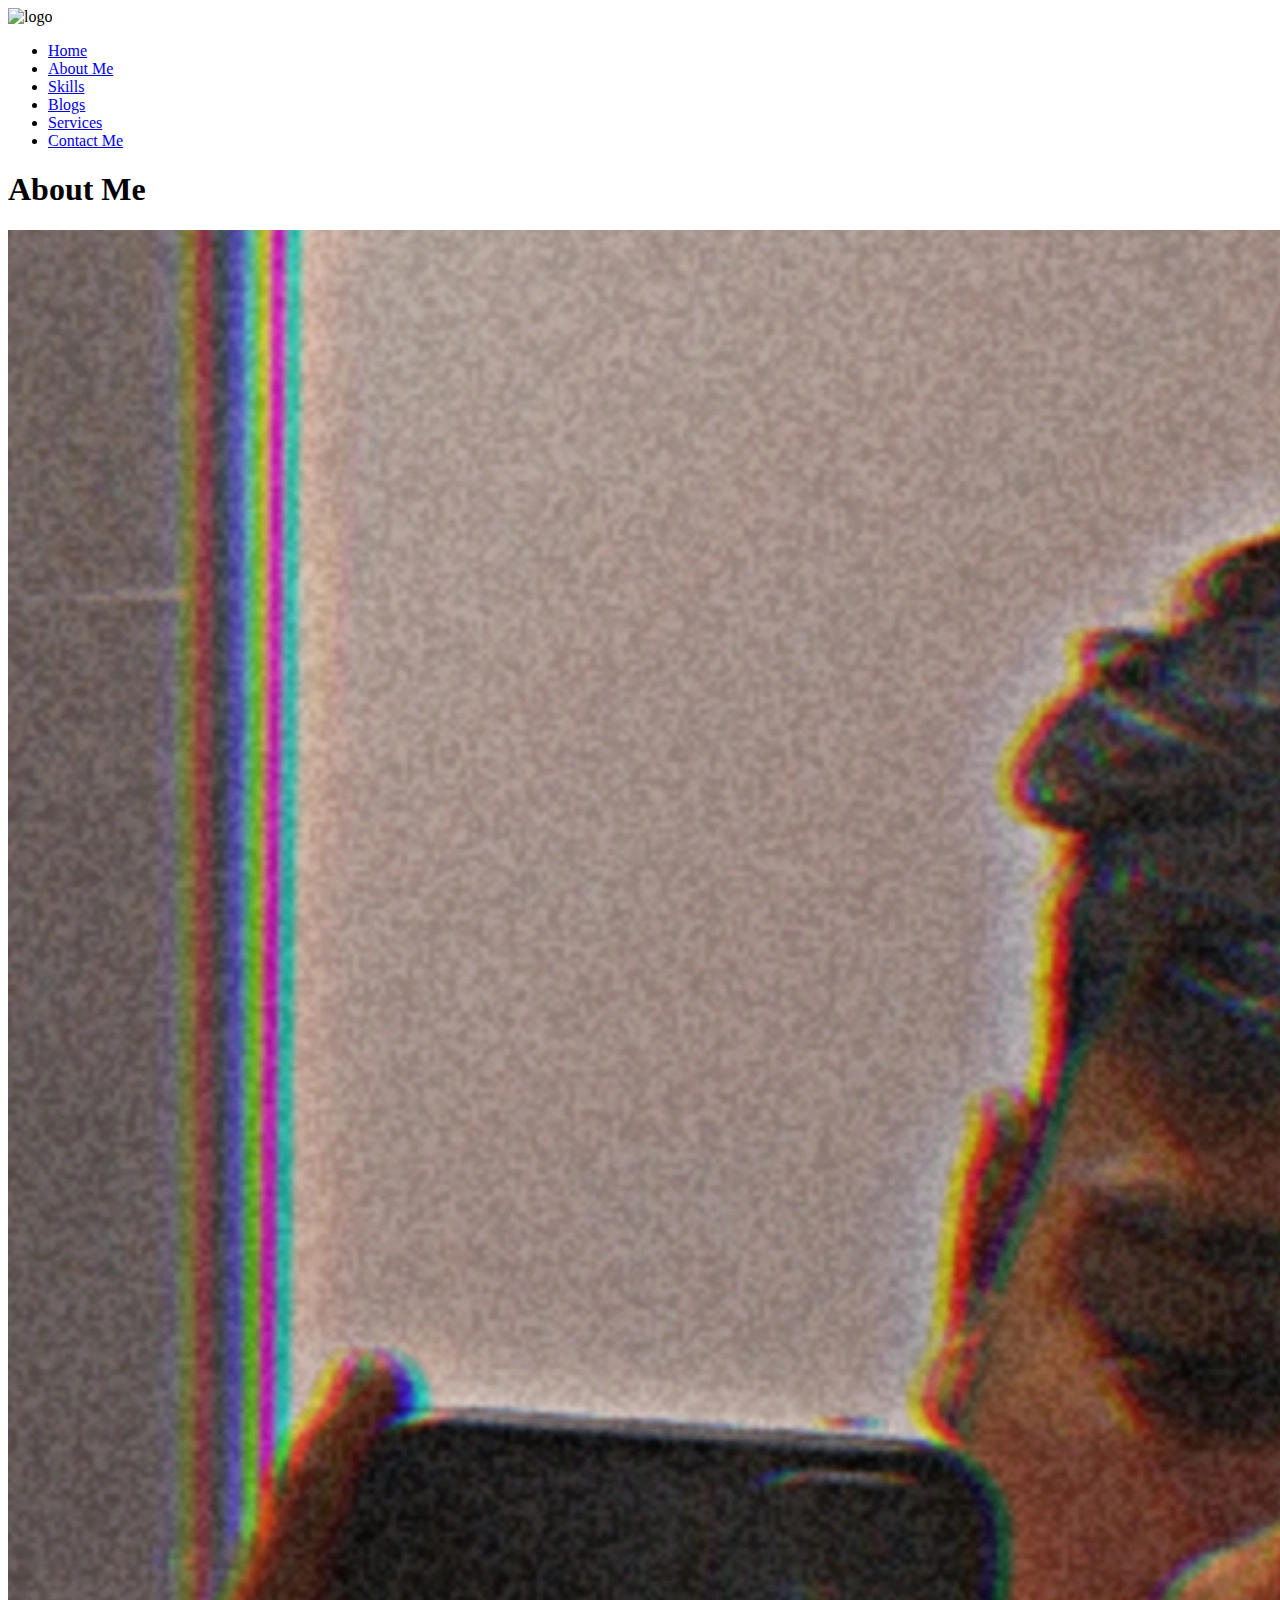
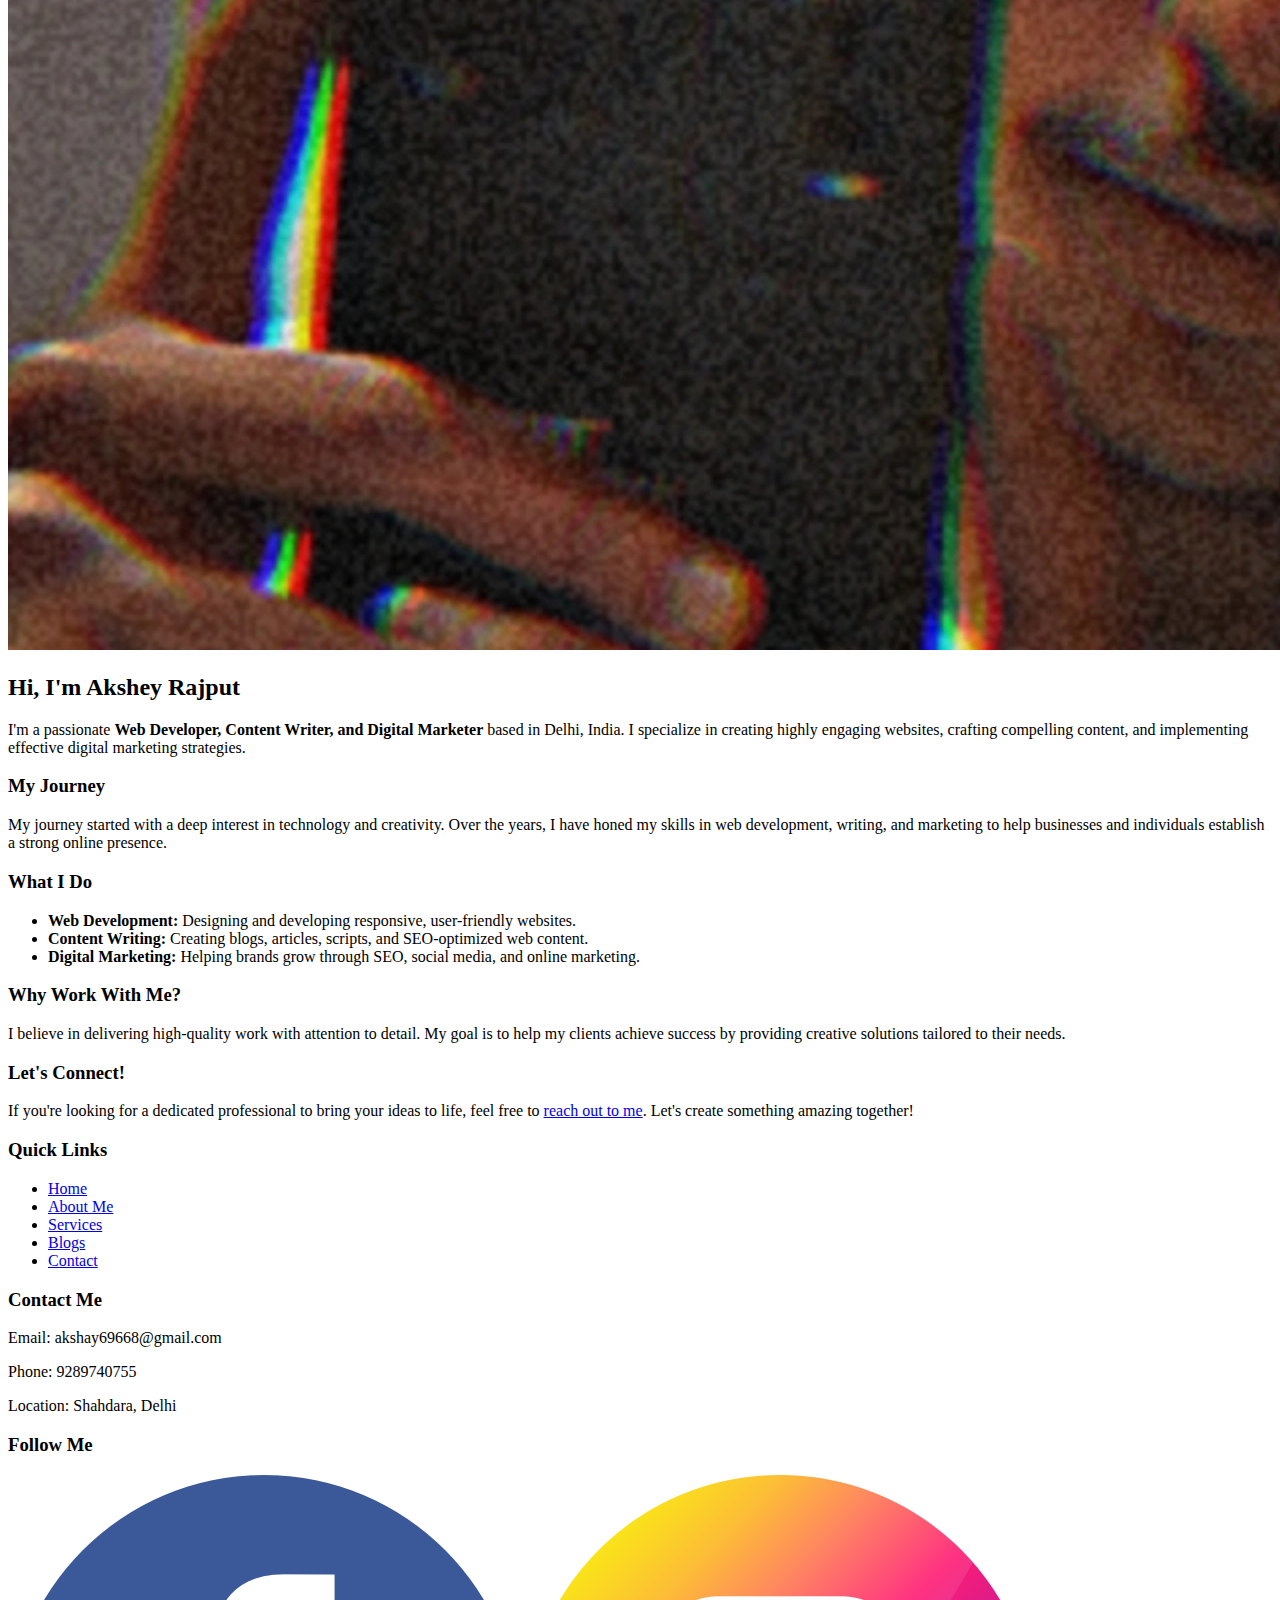
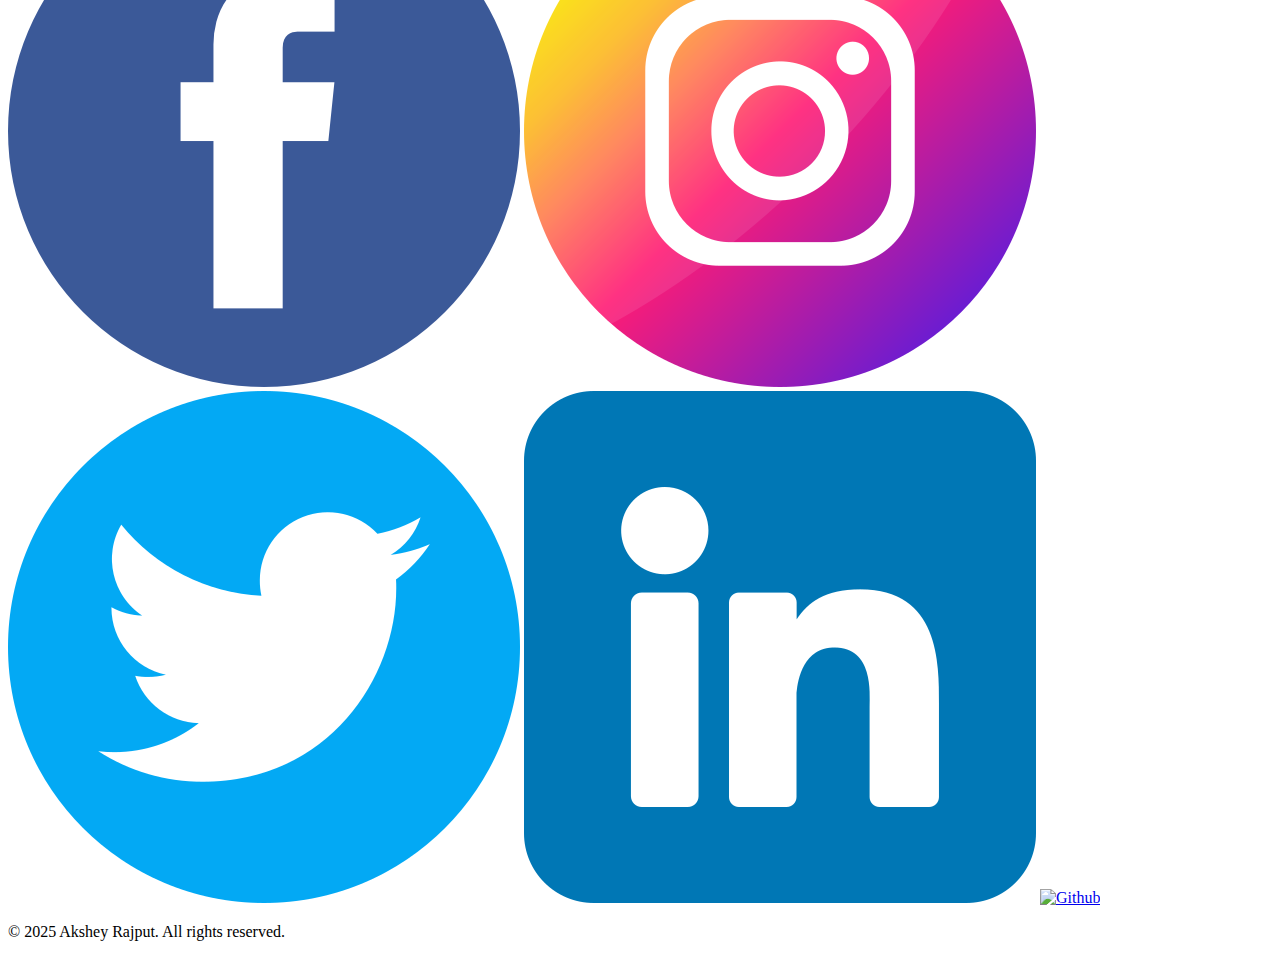
==== portfolio website/about.html @ 3997de6f "Add files via upload" ====
<!DOCTYPE html>
<html lang="en">
<head>
    <meta charset="UTF-8">
    <meta name="viewport" content="width=device-width, initial-scale=1.0">
    <title>About Me</title>
    <link rel="stylesheet" href="css/style.css">
</head>
<body>
    <div class="header">
        <div class="logo">
            <img src="images/logo.png" alt="logo">
        </div>
        <div class="navigation">
            <ul>
                <li><a href="index.html">Home</a></li>
                <li><a href="about.html">About Me</a></li>
                <li><a href="skills.html">Skills</a></li>
                <li><a href="blog.html">Blogs</a></li>
                <li><a href="services.html">Services</a></li>
                <li><a href="contact.html">Contact Me</a></li>
            </ul>
        </div>
    </div>

    <section class="about-me">
        <div class="container">
            <h1>About Me</h1>
            <div class="about-content">
                <img src="images/myprofile.jpg" alt="Your Image" class="profile-img">
                <div class="about-text">
                    <h2>Hi, I'm Akshey Rajput</h2>
                    <p>I'm a passionate <strong>Web Developer, Content Writer, and Digital Marketer</strong> based in Delhi, India. I specialize in creating highly engaging websites, crafting compelling content, and implementing effective digital marketing strategies.</p>

                    <h3>My Journey</h3>
                    <p>My journey started with a deep interest in technology and creativity. Over the years, I have honed my skills in web development, writing, and marketing to help businesses and individuals establish a strong online presence.</p>

                    <h3>What I Do</h3>
                    <ul>
                        <li><strong>Web Development:</strong> Designing and developing responsive, user-friendly websites.</li>
                        <li><strong>Content Writing:</strong> Creating blogs, articles, scripts, and SEO-optimized web content.</li>
                        <li><strong>Digital Marketing:</strong> Helping brands grow through SEO, social media, and online marketing.</li>
                    </ul>

                    <h3>Why Work With Me?</h3>
                    <p>I believe in delivering high-quality work with attention to detail. My goal is to help my clients achieve success by providing creative solutions tailored to their needs.</p>

                    <h3>Let's Connect!</h3>
                    <p>If you're looking for a dedicated professional to bring your ideas to life, feel free to <a href="contact.html">reach out to me</a>. Let's create something amazing together!</p>
                </div>
            </div>
        </div>
    </section>

    <footer>
        <div class="footer-container">
            <div class="footer-nav">
                <h3>Quick Links</h3>
                <ul>
                    <li><a href="index.html">Home</a></li>
                    <li><a href="about.html">About Me</a></li>
                    <li><a href="services.html">Services</a></li>
                    <li><a href="blog.html">Blogs</a></li>
                    <li><a href="contact.html">Contact</a></li>
                </ul>
            </div>

            <div class="footer-contact">
                <h3>Contact Me</h3>
                <p>Email: akshay69668@gmail.com</p>
                <p>Phone: 9289740755</p>
                <p>Location: Shahdara, Delhi</p>
            </div>

            <div class="footer-social">
                <h3>Follow Me</h3>
                <a href="https://www.facebook.com/profile.php?id=100085066912381"><img src="images/facebook.png" alt="Facebook"></a>
                <a href="https://www.instagram.com/__.akshey/"><img src="images/instagram.png" alt="Instagram"></a>
                <a href="#"><img src="images/twitter.png" alt="Twitter"></a>
                <a href="#"><img src="images/linkedin.png" alt="LinkedIn"></a>
                <a href="#"><img src="images/Github.png" alt="Github"></a>
            </div>
        </div>
        <div class="footer-bottom">
            <p>&copy; 2025 Akshey Rajput. All rights reserved.</p>
        </div>
    </footer>
</body>
</html>
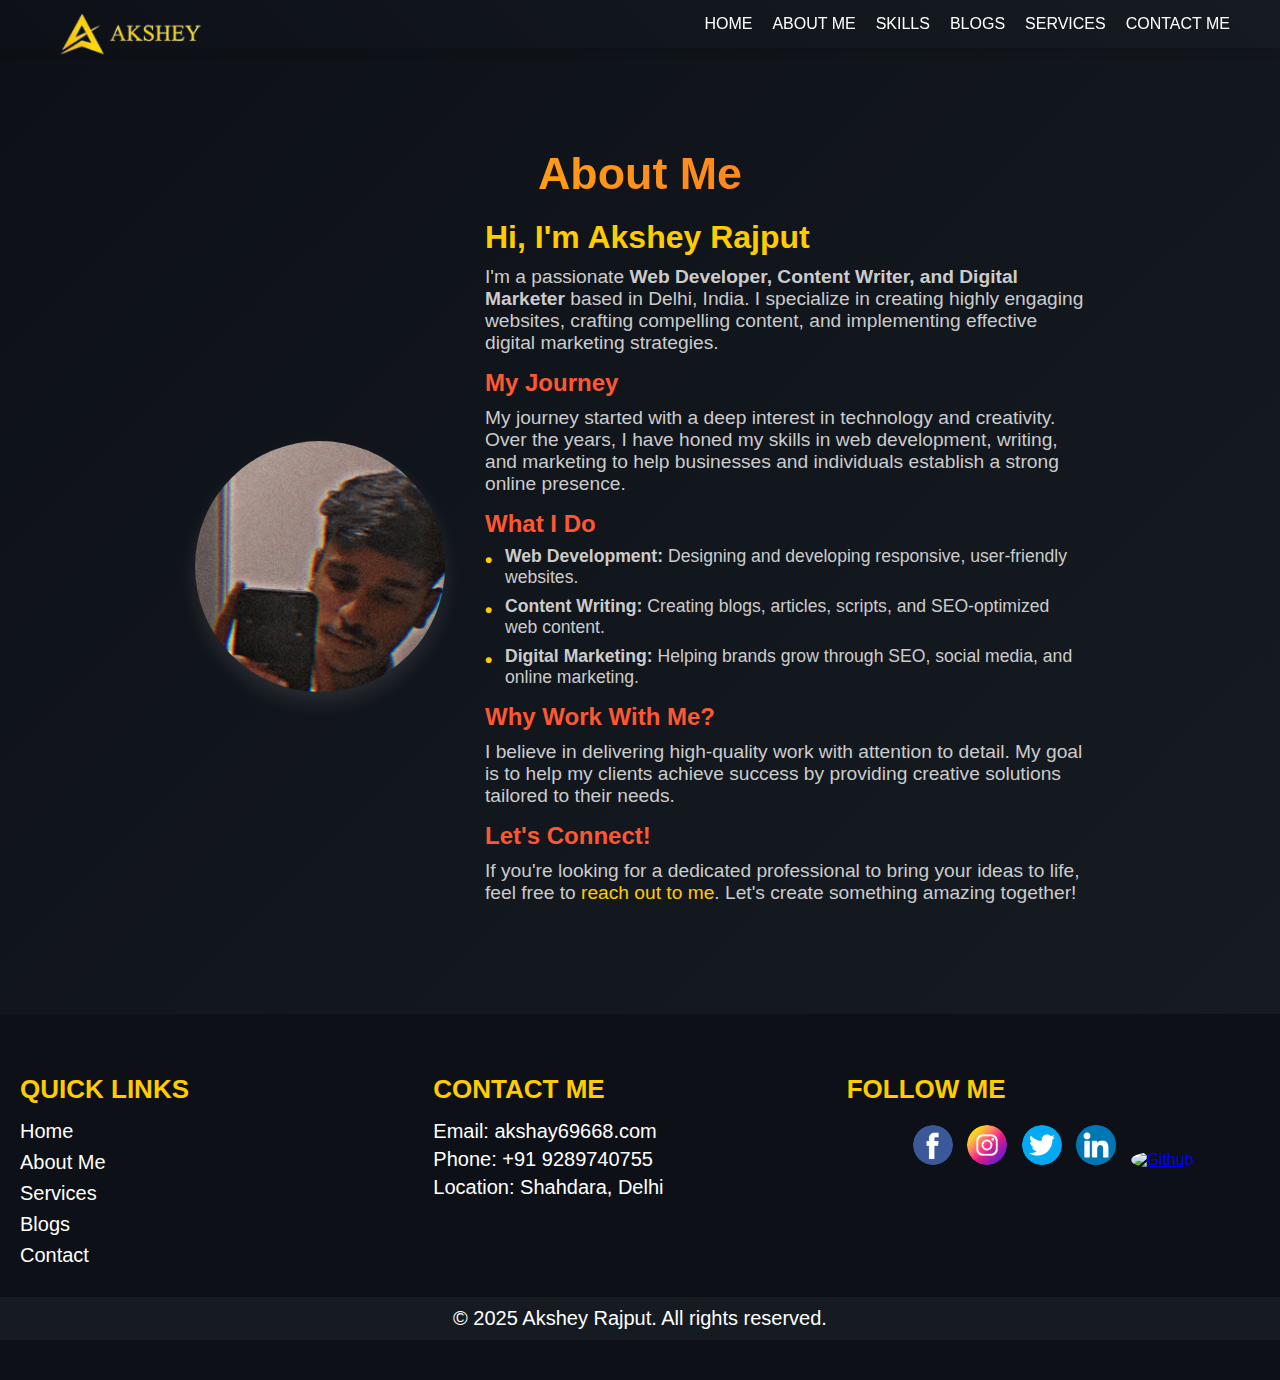
==== commit 315ccd1d: "Add files via upload" ====
--- a/portfolio website/about.html
+++ b/portfolio website/about.html
@@ -8,21 +8,18 @@
 </head>
 <body>
     <div class="header">
-        <div class="logo">
-            <img src="images/logo.png" alt="logo">
-        </div>
-        <div class="navigation">
-            <ul>
-                <li><a href="index.html">Home</a></li>
-                <li><a href="about.html">About Me</a></li>
-                <li><a href="skills.html">Skills</a></li>
-                <li><a href="blog.html">Blogs</a></li>
-                <li><a href="services.html">Services</a></li>
-                <li><a href="contact.html">Contact Me</a></li>
-            </ul>
-        </div>
+        <div class="logo"><img src="images/logo.png" alt="logo"></div>
+       <div class="navigation">
+        <ul>
+            <li><a href="index.html">home</a></li>
+            <li><a href="about.html">About Me</a></li>
+            <li><a href="skills.html">Skills</a></li>
+            <li><a href="blog.html">Blogs</a></li>
+            <li><a href="services.html">Services</a></li>
+            <li><a href="contact.html">contact Me</a></li>
+        </ul>
+       </div> 
     </div>
-
     <section class="about-me">
         <div class="container">
             <h1>About Me</h1>
@@ -67,8 +64,8 @@
 
             <div class="footer-contact">
                 <h3>Contact Me</h3>
-                <p>Email: akshay69668@gmail.com</p>
-                <p>Phone: 9289740755</p>
+                <p>Email: akshay69668.com</p>
+                <p>Phone: +91 9289740755</p>
                 <p>Location: Shahdara, Delhi</p>
             </div>
 
@@ -78,7 +75,7 @@
                 <a href="https://www.instagram.com/__.akshey/"><img src="images/instagram.png" alt="Instagram"></a>
                 <a href="#"><img src="images/twitter.png" alt="Twitter"></a>
                 <a href="#"><img src="images/linkedin.png" alt="LinkedIn"></a>
-                <a href="#"><img src="images/Github.png" alt="Github"></a>
+                <a href="https://github.com/AxeyyyyRajput01"><img src="images/Github.png" alt="Github"></a>
             </div>
         </div>
         <div class="footer-bottom">
--- a/portfolio website/css/style.css
+++ b/portfolio website/css/style.css
@@ -0,0 +1,1011 @@
+/* Global Reset */
+* {
+    margin: 0;
+    padding: 0;
+    box-sizing: border-box;
+    font-family: 'Poppins', sans-serif;
+}
+
+/* Header Styling */
+.header {
+    display: flex;
+    align-items: center;
+    justify-content: flex-end;
+    padding: 15px 50px;
+    background: linear-gradient(45deg, #0d1117, #161b22);
+    box-shadow: 0 4px 10px rgba(0, 0, 0, 0.1);
+    position: sticky;
+    top: 0;
+    width: 100%;
+    z-index: 1000;
+}
+
+/* Logo Styling */
+
+/* Logo Styling */
+.logo {
+    position: absolute;
+    top: 12px;  /* Adjust as needed */
+    left: 55px; /* Adjust as needed */
+}
+
+.logo img {
+    width: 150px;  /* Adjust as needed */
+    height: auto;  /* Maintains aspect ratio */
+}
+
+
+/* Navigation Styling */
+.navigation ul {
+    list-style: none;
+    display: flex;
+    gap: 20px;
+}
+
+.navigation ul li {
+    position: relative;
+}
+
+.navigation ul li a {
+    text-decoration: none;
+    color: #ffffff;
+    font-size: 16px;
+    font-weight: 500;
+    text-transform: uppercase;
+    transition: color 0.3s ease-in-out;
+}
+
+/* Hover Effect */
+.navigation ul li a:hover {
+    color: #ffcc00;
+}
+
+/* Underline Animation */
+.navigation ul li a::after {
+    content: '';
+    position: absolute;
+    left: 0;
+    bottom: -5px;
+    width: 0%;
+    height: 2px;
+    background: #ffcc00;
+    transition: width 0.3s ease-in-out;
+}
+
+.navigation ul li a:hover::after {
+    width: 100%;
+}
+
+/* Responsive Design */
+@media (max-width: 768px) {
+    .header {
+        flex-direction: column;
+        padding: 10px 20px;
+    }
+
+    .navigation ul {
+        flex-direction: column;
+        gap: 10px;
+        text-align: center;
+    }
+}
+
+/* Index home page*/
+.intro {
+    display: flex;
+    justify-content: space-between;
+    align-items: center;
+    padding: 100px 5%;
+    background: linear-gradient(135deg, #0d1117, #161b22);
+    color: #fff;
+    text-align: left;
+    overflow: hidden;
+}
+
+.intro-content {
+    max-width: 600px;
+    animation: fadeInLeft 1.5s ease-in-out;
+}
+
+.intro-content h1 {
+    font-size: 3rem;
+    font-weight: bold;
+    background: linear-gradient(49deg, #00ffcc, #ff5733);
+    background-clip: text;
+    -webkit-text-fill-color: transparent;
+}
+
+.intro-content p {
+    font-size: 1.3rem;
+    margin: 10px 0 20px;
+    color: #ff8f8f;
+}
+
+.btn {
+    display: inline-block;
+    padding: 12px 25px;
+    font-size: 18px;
+    color: #fff;
+    background: #ffcc00;
+    border-radius: 50px;
+    text-decoration: none;
+    box-shadow: 0 0 10px rgba(255, 204, 0, 0.7);
+    transition: all 0.4s ease;
+}
+
+.btn:hover {
+    transform: scale(1.1);
+    background: #ff5733;
+    box-shadow: 0 0 20px rgba(255, 87, 51, 0.8);
+}
+
+/* INTRO IMAGE */
+.intro-image img {
+    width: 350px;
+    border-radius: 20px;
+    box-shadow: 0px 10px 20px rgba(255, 255, 255, 0.1);
+    transition: transform 0.4s ease-in-out;
+}
+
+.intro-image img:hover {
+    transform: scale(1.05);
+}
+
+/* SKILLS SECTION */
+.skills {
+    text-align: center;
+    padding: 80px 5%;
+    background: #161b22;
+    color: #fff;
+}
+
+.skills h2 {
+    font-size: 2.5rem;
+    color: #ffcc00;
+    margin-bottom: 30px;
+}
+
+.skills-container {
+    display: flex;
+    flex-wrap: wrap;
+    justify-content: center;
+    gap: 20px;
+}
+
+.skill-box {
+    width: 120px;
+    padding: 20px;
+    background: rgba(255, 255, 255, 0.1);
+    border-radius: 12px;
+    text-align: center;
+    transition: transform 0.3s ease-in-out, box-shadow 0.3s ease-in-out;
+}
+
+.skill-box:hover {
+    transform: scale(1.1);
+    box-shadow: 0px 5px 15px rgba(255, 204, 0, 0.5);
+}
+
+.skill-box img {
+    width: 60px;
+    transition: transform 0.3s ease-in-out;
+}
+
+.skill-box:hover img {
+    transform: rotatez(360deg);
+}
+
+.skill-box h3 {
+    font-size: 16px;
+    margin-top: 10px;
+}
+
+/* PORTFOLIO SECTION */
+.portfolio {
+    text-align: center;
+    padding: 80px 5%;
+    background: linear-gradient(135deg, #161b22, #0d1117);
+    color: #fff;
+}
+
+.portfolio h2 {
+    font-size: 2.5rem;
+    margin-bottom: 30px;
+    color: #ffcc00;
+}
+
+.portfolio-container {
+    display: flex;
+    flex-wrap: wrap;
+    justify-content: center;
+    gap: 32px;
+}
+
+.portfolio-item {
+    width: 300px;
+    padding: 20px;
+    background: rgba(255, 255, 255, 0.1);
+    border-radius: 32px;
+    text-align: center;
+    transition: transform 0.3s ease-in-out, box-shadow 0.3s ease-in-out;
+}
+
+.portfolio-item:hover {
+    transform: scale(1.05);
+    box-shadow: 0px 5px 20px rgba(255, 204, 0, 0.7);
+}
+
+.portfolio-item img {
+    width: 100%;
+    border-radius: 32px;
+    transition: transform 0.4s ease-in-out;
+}
+
+.portfolio-item:hover img {
+    transform: scale(1.005);
+}
+
+.portfolio-item h3 {
+    margin-top: 15px;
+    font-size: 1.5rem;
+}
+
+.portfolio-item p {
+    font-size: 0.9rem;
+    color: #ccc;
+    margin-top: 10px;
+}
+
+/* TESTIMONIALS SECTION */
+.testimonials {
+    text-align: center;
+    padding: 80px 5%;
+    background: #161b22;
+    color: #fff;
+}
+
+.testimonials h2 {
+    font-size: 2.5rem;
+    margin-bottom: 30px;
+    color: #ffcc00;
+}
+
+.testimonial-box {
+    max-width: 600px;
+    margin: 20px auto;
+    padding: 20px;
+    background: rgba(255, 255, 255, 0.1);
+    border-radius: 12px;
+    box-shadow: 0px 5px 10px rgba(255, 204, 0, 0.3);
+    transition: transform 0.3s ease-in-out;
+}
+
+.testimonial-box:hover {
+    transform: scale(1.05);
+}
+
+.testimonial-box p {
+    font-size: 1.2rem;
+    font-style: italic;
+}
+
+.testimonial-box h3 {
+    margin-top: 10px;
+    font-size: 1rem;
+    color: #ffcc00;
+}
+
+/* RESPONSIVE DESIGN */
+@media (max-width: 768px) {
+    .intro {
+        flex-direction: column;
+        text-align: center;
+    }
+
+    .intro-image img {
+        width: 250px;
+    }
+
+    .skills-container, .portfolio-container {
+        flex-direction: column;
+        align-items: center;
+    }
+}
+
+/* ANIMATIONS */
+@keyframes fadeInLeft {
+    from {
+        opacity: 0;
+        transform: translateX(-50px);
+    }
+    to {
+        opacity: 1;
+        transform: translateX(0);
+    }
+}
+
+
+/* Footer Styling */
+footer {
+    background: #0d1117;
+    color: #ffffff;
+    padding: 40px 0;
+    text-align: center;
+}
+
+/* Footer Container */
+.footer-container {
+    display: flex;
+    justify-content: space-around;
+    align-items: flex-start;
+    flex-wrap: wrap;
+    padding: 20px;
+}
+
+/* Footer Sections */
+.footer-nav, .footer-contact, .footer-social {
+    flex: 1;
+    min-width: 250px;
+    margin-bottom: 2px;
+    justify-items: left;
+}
+
+/* Footer Titles */
+.footer-container h3 {
+    font-size: 26px;
+    margin-bottom: 15px;
+    text-transform: uppercase;
+    color: #ffcc00;
+}
+
+/* Quick Links */
+.footer-nav ul {
+    list-style: none;
+    justify-items: left;
+    padding: 0;
+    font-size: 16px;
+}
+
+.footer-nav ul li {
+    margin: 8px 0;
+}
+
+.footer-nav ul li a {
+    text-decoration: none;
+    color: #ffffff;
+    font-size: 20px;
+    transition: color 0.3s ease-in-out;
+}
+
+.footer-nav ul li a:hover {
+    color: #ffcc00;
+}
+
+/* Contact Info */
+.footer-contact p {
+    font-size: 20px;
+    margin: 5px 0;
+}
+
+/* Social Media Icons */
+.footer-social a {
+    display: inline-block;
+    margin: 5px;
+    transition: transform 0.1s ease-in-out;
+    justify-items: left;
+}
+
+.footer-social a img {
+    width: 40px;
+    height: 40px;
+    border-radius: 50%;
+}
+
+/* Social Icon Hover Effect */
+.footer-social a:hover {
+    transform: scale(1.5);
+}
+
+/* Footer Bottom */
+.footer-bottom {
+    text-align: center;
+    padding: 10px;
+    font-size: 20px;
+    background: #161b22;
+}
+
+/* Responsive Design */
+@media (max-width: 768px) {
+    .footer-container {
+        flex-direction: column;
+        text-align: center;
+    }
+}
+
+
+/*skills section*/
+
+/* MAIN CONTENT */
+.main-content {
+    width: 100%;
+    background: linear-gradient(135deg, #0d1117, #161b22);
+    color: #fff;
+    text-align: center;
+    overflow: hidden;
+    padding-bottom: 80px;
+}
+
+/* HERO SECTION */
+.hero {
+    padding: 100px 5%;
+    animation: fadeIn 1.5s ease-in-out;
+}
+
+.hero h1 {
+    font-size: 3rem;
+    font-weight: bold;
+    background: linear-gradient(90deg, #ffcc00, #ff5733);
+    background-clip: text;
+    -webkit-text-fill-color: transparent;
+}
+
+.hero p {
+    font-size: 1.3rem;
+    margin: 10px 0 20px;
+    color: #ccc;
+}
+
+.btn {
+    display: inline-block;
+    padding: 12px 25px;
+    font-size: 18px;
+    color: #fff;
+    background: #ffcc00;
+    border-radius: 50px;
+    text-decoration: none;
+    box-shadow: 0 0 10px rgba(255, 204, 0, 0.7);
+    transition: all 0.4s ease;
+}
+
+.btn:hover {
+    transform: scale(1.1);
+    background: #ff5733;
+    box-shadow: 0 0 20px rgba(255, 87, 51, 0.8);
+}
+
+/* PROJECTS SECTION */
+.projects {
+    padding: 80px 5%;
+    text-align: center;
+    background: #161b22;
+}
+
+.projects h2 {
+    font-size: 2.5rem;
+    color: #ffcc00;
+    margin-bottom: 30px;
+}
+
+.project-list {
+    display: flex;
+    flex-wrap: wrap;
+    justify-content: center;
+    gap: 20px;
+}
+
+.project {
+    width: 300px;
+    padding: 20px;
+    background: rgba(255, 255, 255, 0.1);
+    border-radius: 12px;
+    text-align: center;
+    transition: transform 0.3s ease-in-out, box-shadow 0.3s ease-in-out;
+}
+
+.project:hover {
+    transform: scale(1.05);
+    box-shadow: 0px 5px 20px rgba(255, 204, 0, 0.7);
+}
+
+.project img {
+    width: 100%;
+    border-radius: 8px;
+    transition: transform 0.4s ease-in-out;
+}
+
+.project:hover img {
+    transform: scale(1.05);
+}
+
+.project h3 {
+    margin-top: 15px;
+    font-size: 1.5rem;
+}
+
+.project p {
+    font-size: 0.9rem;
+    color: #ccc;
+    margin-top: 10px;
+}
+
+/* RESPONSIVE DESIGN */
+@media (max-width: 768px) {
+    .project-list {
+        flex-direction: column;
+        align-items: center;
+    }
+}
+
+/* ANIMATIONS */
+@keyframes fadeIn {
+    from {
+        opacity: 0;
+        transform: translateY(-30px);
+    }
+    to {
+        opacity: 1;
+        transform: translateY(0);
+    }
+}
+
+/* ABOUT ME SECTION */
+.about-me {
+    padding: 100px 5%;
+    background: linear-gradient(135deg, #0d1117, #161b22);
+    color: #fff;
+    text-align: center;
+}
+
+.about-me h1 {
+    font-size: 2.8rem;
+    font-weight: bold;
+    background: linear-gradient(90deg, #ffcc00, #ff5733);
+    background-clip: text;
+    -webkit-text-fill-color: transparent;
+    margin-bottom: 20px;
+}
+
+.about-content {
+    display: flex;
+    justify-content: center;
+    align-items: center;
+    flex-wrap: wrap;
+    gap: 40px;
+}
+
+.profile-img {
+    width: 250px;
+    border-radius: 50%;
+    box-shadow: 0px 10px 20px rgba(255, 255, 255, 0.1);
+    transition: transform 0.4s ease-in-out;
+}
+
+.profile-img:hover {
+    transform: scale(1.1);
+}
+
+.about-text {
+    max-width: 600px;
+    text-align: left;
+    animation: fadeInLeft 1.5s ease-in-out;
+}
+
+.about-text h2 {
+    font-size: 2rem;
+    color: #ffcc00;
+}
+
+.about-text p {
+    font-size: 1.2rem;
+    color: #ccc;
+    margin: 10px 0;
+}
+
+.about-text h3 {
+    font-size: 1.5rem;
+    margin-top: 15px;
+    color: #ff5733;
+}
+
+.about-text ul {
+    list-style: none;
+    padding: 0;
+}
+
+.about-text ul li {
+    font-size: 1.1rem;
+    color: #ccc;
+    margin: 8px 0;
+    position: relative;
+    padding-left: 20px;
+}
+
+.about-text ul li::before {
+    content: '\2022';
+    color: #ffcc00;
+    font-weight: bold;
+    font-size: 1.3rem;
+    position: absolute;
+    left: 0;
+    top: 2px;
+}
+
+.about-text a {
+    color: #ffcc00;
+    text-decoration: none;
+    transition: color 0.3s ease;
+}
+
+.about-text a:hover {
+    color: #ff5733;
+    text-decoration: underline;
+}
+
+@media (max-width: 768px) {
+    .about-content {
+        flex-direction: column;
+        text-align: center;
+    }
+
+    .about-text {
+        text-align: center;
+    }
+}
+
+
+
+/* BLOG SECTION STYLES */
+.blog-section {
+    text-align: center;
+    padding: 80px 5%;
+    background: #161b22;
+    color: #fff;
+    margin: none;
+}
+
+.blog-section h2 {
+    font-size: 2.5rem;
+    color: #ffcc00;
+    margin-bottom: 10px;
+}
+
+.blog-section p {
+    font-size: 1.2rem;
+    color: #ccc;
+    margin-bottom: 40px;
+}
+
+.blog-container {
+    display: flex;
+    flex-wrap: wrap;
+    justify-content: center; 
+    gap: 30px;
+    align-items: stretch;
+}
+
+.blog-card {
+    width: 300px;
+    background: rgba(255, 255, 255, 0.1);
+    border-radius: 30px;
+    overflow: hidden;
+    text-align: left;
+    transition: transform 0.3s ease-in-out, box-shadow 0.3s ease-in-out;
+    box-shadow: 0px 5px 15px rgba(255, 204, 0, 0.3);
+    
+    display: flex;
+    flex-direction: column;
+    justify-content: space-between; /* Keeps button at the bottom */
+    height: 100%; /* Ensures equal height for all cards */
+    min-height: 400px; /* Prevents smaller cards */
+}
+
+.blog-card:hover {
+    transform: scale(1.05);
+    box-shadow: 0px 10px 20px rgba(255, 204, 0, 0.5);
+}
+
+.blog-card img {
+    width: 100%;
+    height: 180px;
+    object-fit: cover;
+    border-top-left-radius: 12px;
+    border-top-right-radius: 12px;
+}
+
+.blog-card h3 {
+    font-size: 1.3rem;
+    margin: 10px;
+    color: #ffcc00;
+}
+
+.blog-card p {
+    font-size: 1rem;
+    margin: 0 15px;
+    color: #ffffff;
+    flex-grow: 1; /* Pushes Read More button to the bottom */
+}
+
+.read-more {
+    display: block;
+    text-align: center;
+    font-size: 1rem;
+    color: #ffcc00;
+    text-decoration: none;
+    font-weight: bold;
+    padding: 10px;
+    margin-top: auto; /* Forces button to the bottom */
+    border-top: 1px solid rgba(255, 255, 255, 0.2);
+    transition: color 0.3s ease-in-out;
+    border-radius: 5px;
+}
+
+.read-more:hover {
+    color: #ff5733;
+}
+
+/* RESPONSIVE DESIGN */
+@media (max-width: 768px) {
+    .blog-container {
+        flex-direction: column;
+        align-items: center;
+    }
+    
+    .blog-card {
+        width: 90%;
+        min-height: auto; /* Allows resizing on small screens */
+    }
+}
+
+
+/* Services Section */
+.services-intro {
+    text-align: center;
+    padding: 100px 5%;
+    background: linear-gradient(135deg, #0d1117, #161b22);
+    color: #fff;
+    animation: fadeInUp 1.5s ease-in-out;
+}
+
+.services-intro h1 {
+    font-size: 3rem;
+    font-weight: bold;
+    background: linear-gradient(90deg, #ffcc00, #ff5733);
+    background-clip: text;
+    -webkit-text-fill-color: transparent;
+}
+
+.services-intro p {
+    font-size: 1.3rem;
+    color: #d6c5c5;
+    margin-top: 30px;
+}
+
+.services-list {
+    display: flex;
+    flex-wrap: unset;
+    justify-content: center;
+    gap: 20px;
+    padding: 60px 5%;
+    background: #12161c;
+}
+
+.service-card {
+    width: 300px;
+    background: rgba(119, 116, 116, 0.1);
+    padding: 20px;
+    border-radius: 36px;
+    text-align: center;
+    transition: transform 0.3s ease-in-out, box-shadow 0.3s ease-in-out;
+    margin: 32px;
+
+}
+
+.service-card:hover {
+    transform: scale(1.05);
+    box-shadow: 0px 5px 20px rgba(255, 212, 39, 0.7);
+}
+
+.service-card img {
+    width: 100%;
+    border-radius: 8px;
+    transition: transform 0.4s ease-in-out;
+}
+
+.service-card:hover img {
+    transform: scale(1.05);
+}
+
+.service-card h2 {
+    font-size: 1.5rem;
+    margin-top: 32px;
+    color: #ffcc00;
+}
+
+.service-card p {
+    font-size: 1rem;
+    color: #ffffff;
+    margin-top: 16px;
+}
+
+.btn {
+    display: inline-block;
+    padding: 12px 25px;
+    font-size: 18px;
+    color: #fff;
+    background: #ffcc00;
+    border-radius: 50px;
+    text-decoration: none;
+    box-shadow: 0 0 10px rgba(255, 204, 0, 0.7);
+    transition: all 0.4s ease;
+    margin-top: 15px;
+}
+
+.btn:hover {
+    transform: scale(1.1);
+    background: #ff5733;
+    box-shadow: 0 0 20px rgba(255, 87, 51, 0.8);
+}
+
+/* CTA Section */
+.cta {
+    text-align: center;
+    padding: 80px 5%;
+    background: linear-gradient(135deg, #161b22, #0d1117);
+    color: #fff;
+}
+
+.cta h2 {
+    font-size: 2.5rem;
+    color: #ffcc00;
+}
+
+.cta p {
+    font-size: 1.2rem;
+    color: #ccc;
+    margin-top: 10px;
+}
+
+/* Animations */
+@keyframes fadeInUp {
+    from {
+        opacity: 0;
+        transform: translateY(50px);
+    }
+    to {
+        opacity: 1;
+        transform: translateY(0);
+    }
+}
+
+/* Responsive Design */
+@media (max-width: 768px) {
+    .services-list {
+        flex-direction: column;
+        align-items: center;
+    }
+}
+
+
+/* CONTACT SECTION */
+.contact-section {
+    text-align: center;
+    padding: 80px 5%;
+    background: linear-gradient(135deg, #0d1117, #161b22);
+    color: #fff;
+    border-radius: 12px;
+    box-shadow: 0px 5px 15px rgba(255, 204, 0, 0.3);
+    animation: fadeInUp 1.5s ease-in-out;
+}
+
+.contact-section h2 {
+    font-size: 2.5rem;
+    color: #dcd6c1;
+    margin-bottom: 30px;
+}
+
+/* CONTACT FORM */
+#contact-form {
+    max-width: 550px;
+    margin: 0 auto;
+    text-align: left;
+}
+
+#contact-form label {
+    display: block;
+    font-size: 1.2rem;
+    margin-bottom: 5px;
+    color: #ffcc00;
+}
+
+#contact-form input,
+#contact-form textarea {
+    width: 100%;
+    padding: 12px;
+    margin-bottom: 15px;
+    border: none;
+    border-radius:28px;
+    background: rgba(180, 155, 155, 0.1);
+    color: #fff;
+    font-size: 1rem;
+    transition: background 0.3s ease-in-out;
+}
+
+#contact-form input:focus,
+#contact-form textarea:focus {
+    background: rgba(255, 255, 255, 0.2);
+    outline: none;
+}
+
+#contact-form button {
+    display: block;
+    width: 100%;
+    padding: 12px;
+    font-size: 1.2rem;
+    color: #fff;
+    background: #36f307;
+    box-shadow: 0px 5px 10px rgba(37, 211, 102, 0.5);
+    border: none;
+    border-radius: 28px;
+    cursor: pointer;
+    transition: all 0.3s ease-in-out;
+}
+
+#contact-form button:hover {
+    background: #ffea00;
+    box-shadow: 0px 5px 15px rgba(37, 211, 102, 0.8);
+    transform: scale(1.05);
+}
+
+/* WHATSAPP CONTACT */
+.whatsapp-contact {
+    margin-top: 30px;
+    text-align: center;
+}
+
+.whatsapp-contact h3 {
+    font-size: 1.8rem;
+    margin-bottom: 15px;
+    color: #ffcc00;
+}
+
+.whatsapp-btn {
+    display: inline-flex;
+    align-items: center;
+    padding: 12px 20px;
+    font-size: 1.2rem;
+    color: #fff;
+    background: #36f307;
+    
+    border-radius: 28px;
+    text-decoration: none;
+    box-shadow: 0px 5px 10px rgba(37, 211, 102, 0.5);
+    transition: all 0.3s ease-in-out;
+}
+
+.whatsapp-btn img {
+    width: 24px;
+    margin-right: 10px;
+    transition: transform 0.3s ease-in-out;
+}
+
+.whatsapp-btn:hover {
+    background: #ffea00;
+    box-shadow: 0px 5px 15px rgba(37, 211, 102, 0.8);
+    transform: scale(1.05);
+}
+
+.whatsapp-btn:hover img {
+    transform: rotate(360deg);
+}
+
+/* ANIMATIONS */
+@keyframes fadeInUp {
+    from {
+        opacity: 0;
+        transform: translateY(50px);
+    }
+    to {
+        opacity: 1;
+        transform: translateY(0);
+    }
+}
